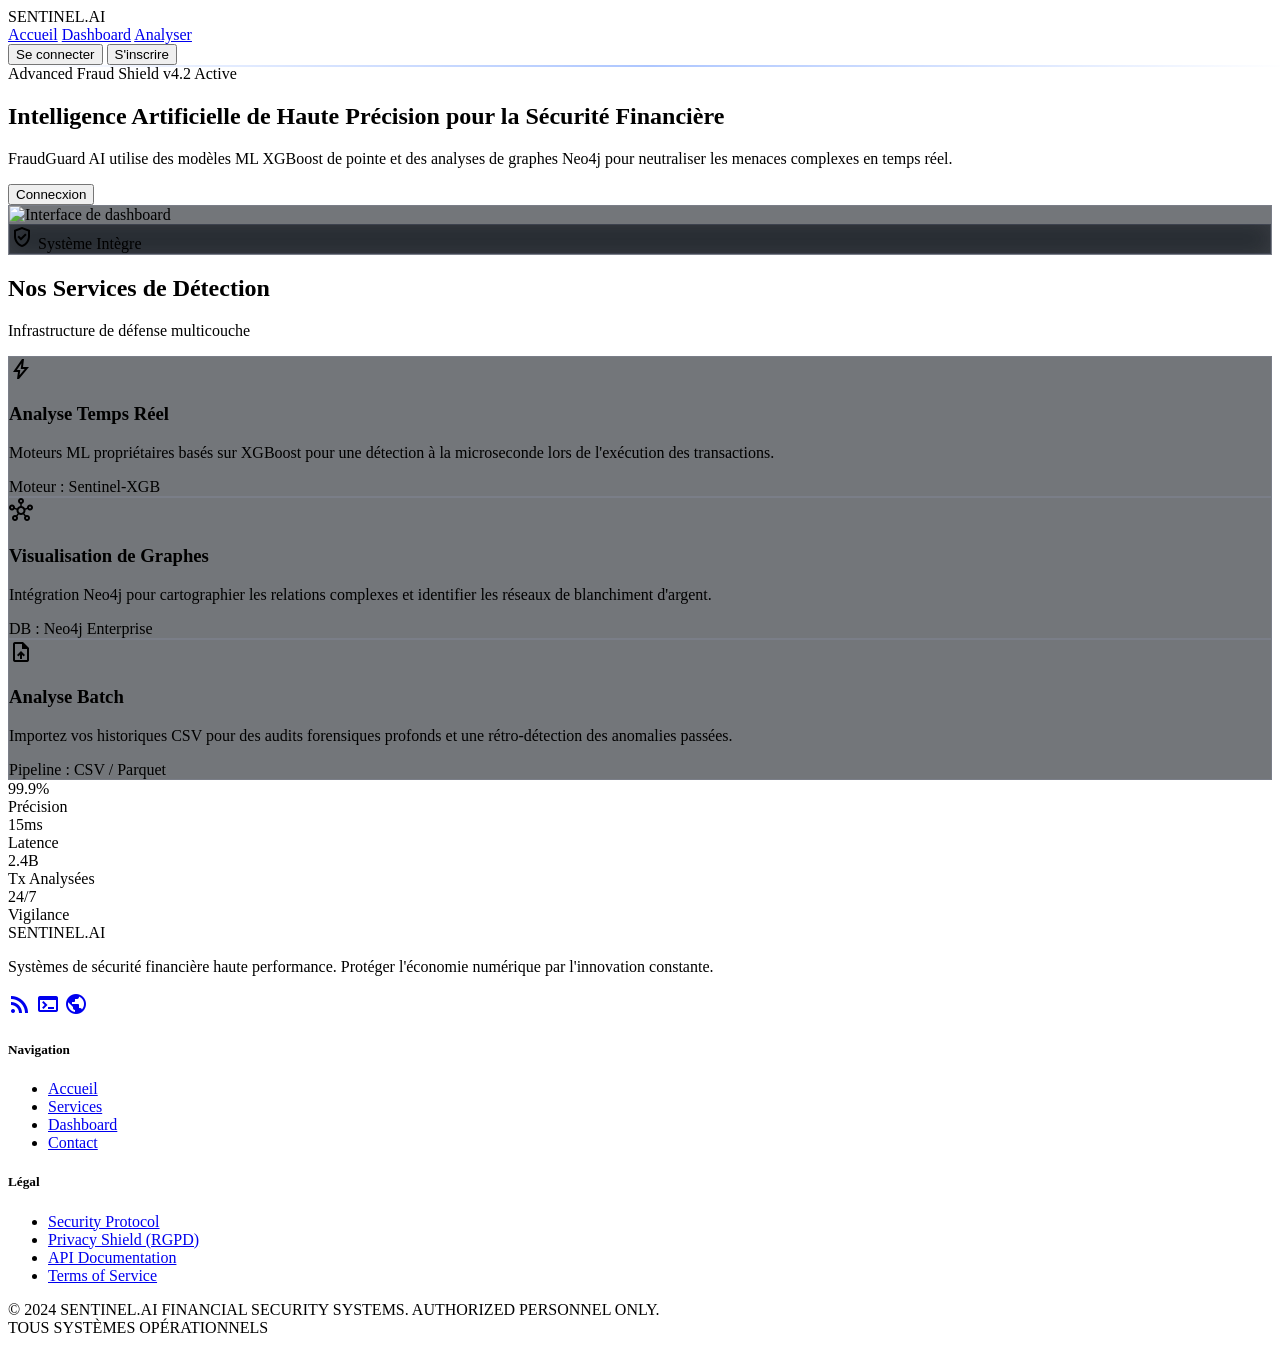
==== frontend/index.html @ 2e3cfb37 "Initial commit" ====
<!DOCTYPE html><html class="dark" lang="fr" style=""><head>
<meta charset="utf-8">
<meta content="width=device-width, initial-scale=1.0" name="viewport">
<script src="https://cdn.tailwindcss.com?plugins=forms,container-queries"></script>
<link href="https://fonts.googleapis.com/css2?family=Hanken+Grotesk:wght@400;500;600;700;800&amp;family=JetBrains+Mono:wght@400;500;700&amp;family=Inter:wght@400;500;600&amp;display=swap" rel="stylesheet">
<link href="https://fonts.googleapis.com/css2?family=Material+Symbols+Outlined:wght,FILL@100..700,0..1&amp;display=swap" rel="stylesheet">
<link href="https://fonts.googleapis.com/css2?family=Material+Symbols+Outlined:wght,FILL@100..700,0..1&amp;display=swap" rel="stylesheet">
<script id="tailwind-config">
      tailwind.config = {
        darkMode: "class",
        theme: {
          extend: {
            "colors": {
                    "primary": "#adc6ff",
                    "on-tertiary-container": "#5b0017",
                    "surface-tint": "#adc6ff",
                    "surface-container-highest": "#273647",
                    "on-secondary-container": "#00311f",
                    "background": "#051424",
                    "on-error-container": "#ffdad6",
                    "tertiary-fixed": "#ffdadb",
                    "tertiary-container": "#ff516a",
                    "surface-container-lowest": "#010f1f",
                    "on-primary-fixed-variant": "#004395",
                    "surface-container-low": "#0d1c2d",
                    "surface-container-high": "#1c2b3c",
                    "on-secondary": "#003824",
                    "outline-variant": "#424754",
                    "secondary-container": "#00a572",
                    "primary-container": "#4d8eff",
                    "error": "#ffb4ab",
                    "on-secondary-fixed": "#002113",
                    "on-surface": "#d4e4fa",
                    "on-primary-container": "#00285d",
                    "tertiary-fixed-dim": "#ffb2b7",
                    "on-surface-variant": "#c2c6d6",
                    "surface": "#051424",
                    "primary-fixed-dim": "#adc6ff",
                    "on-primary-fixed": "#001a42",
                    "error-container": "#93000a",
                    "on-tertiary-fixed-variant": "#92002a",
                    "on-error": "#690005",
                    "secondary": "#4edea3",
                    "on-secondary-fixed-variant": "#005236",
                    "outline": "#8c909f",
                    "inverse-primary": "#005ac2",
                    "surface-variant": "#273647",
                    "surface-dim": "#051424",
                    "inverse-on-surface": "#233143",
                    "secondary-fixed": "#6ffbbe",
                    "on-tertiary-fixed": "#40000d",
                    "tertiary": "#ffb2b7",
                    "surface-bright": "#2c3a4c",
                    "on-background": "#d4e4fa",
                    "surface-container": "#122131",
                    "inverse-surface": "#d4e4fa",
                    "on-primary": "#002e6a",
                    "primary-fixed": "#d8e2ff",
                    "secondary-fixed-dim": "#4edea3",
                    "on-tertiary": "#67001b"
            },
            "borderRadius": {
                    "DEFAULT": "0.125rem",
                    "lg": "0.25rem",
                    "xl": "0.5rem",
                    "full": "0.75rem"
            },
            "spacing": {
                    "base": "4px",
                    "xs": "4px",
                    "margin-mobile": "16px",
                    "gutter": "20px",
                    "sm": "8px",
                    "lg": "24px",
                    "margin-desktop": "32px",
                    "md": "16px",
                    "xl": "40px"
            },
            "fontFamily": {
                    "headline-md": ["Hanken Grotesk"],
                    "label-md": ["JetBrains Mono"],
                    "body-lg": ["Inter"],
                    "body-md": ["Inter"],
                    "headline-sm": ["Hanken Grotesk"],
                    "headline-lg": ["Hanken Grotesk"],
                    "label-sm": ["JetBrains Mono"]
            },
            "fontSize": {
                    "headline-md": ["24px", {"lineHeight": "32px", "fontWeight": "600"}],
                    "label-md": ["12px", {"lineHeight": "16px", "letterSpacing": "0.05em", "fontWeight": "500"}],
                    "body-lg": ["16px", {"lineHeight": "24px", "fontWeight": "400"}],
                    "body-md": ["14px", {"lineHeight": "20px", "fontWeight": "400"}],
                    "headline-sm": ["18px", {"lineHeight": "24px", "fontWeight": "600"}],
                    "headline-lg": ["32px", {"lineHeight": "40px", "letterSpacing": "-0.02em", "fontWeight": "700"}],
                    "label-sm": ["10px", {"lineHeight": "12px", "fontWeight": "700"}]
            }
          },
        },
      }
    </script>
<style>
        .glass {
            background: rgba(22, 27, 34, 0.6);
            backdrop-filter: blur(12px);
            border: 1px solid rgba(173, 198, 255, 0.1);
        }
        .hero-glow {
            background: radial-gradient(circle at center, rgba(173, 198, 255, 0.15) 0%, transparent 70%);
        }
        .scanline {
            width: 100%;
            height: 2px;
            background: linear-gradient(to right, transparent, #adc6ff, transparent);
            position: absolute;
            animation: scan 4s linear infinite;
        }
        @keyframes scan {
            0% { top: 0; }
            100% { top: 100%; }
        }
    </style>
</head>
<body class="bg-background text-on-background font-body-md selection:bg-primary/30">
<!-- TopNavBar -->
<header class="bg-background/80 backdrop-blur-md sticky top-0 z-50 border-b border-white/5">
<nav class="flex justify-between items-center w-full px-margin-desktop py-4 max-w-7xl mx-auto">
<div class="text-headline-md font-headline-md font-bold tracking-tighter text-primary">SENTINEL.AI</div>
<div class="hidden md:flex gap-lg items-center">
<a class="text-primary border-b-2 border-primary pb-1 font-bold text-label-md font-label-md" href="#">Accueil</a>
<a class="text-on-surface-variant hover:text-primary transition-colors duration-200 text-label-md font-label-md" href="#">Dashboard</a>
<a class="text-on-surface-variant hover:text-primary transition-colors duration-200 text-label-md font-label-md" href="#">Analyser</a>

</div>
<div class="flex items-center gap-md">
<button class="hidden sm:block text-on-surface hover:text-primary transition-colors duration-200 font-label-md text-label-md">Se connecter</button>
<button class="bg-primary-container text-on-primary-container px-lg py-sm rounded hover:scale-95 transition-transform duration-150 font-label-md text-label-md font-bold">S'inscrire</button>
</div>
</nav>
</header>
<main>
<!-- Hero Section -->
<section class="relative min-h-[819px] flex items-center justify-center overflow-hidden pt-xl">
<div class="absolute inset-0 hero-glow" style="transform: translate(2.40625px, 1.01777px);"></div>
<div class="absolute top-0 left-0 w-full h-full pointer-events-none opacity-20">
<div class="scanline"></div>
</div>
<div class="container mx-auto px-margin-desktop relative z-10 text-center">
<div class="inline-flex items-center gap-sm bg-surface-container-low border border-primary/20 px-md py-xs rounded-full mb-lg">
<span class="w-2 h-2 rounded-full bg-secondary animate-pulse"></span>
<span class="text-label-sm font-label-sm text-primary uppercase tracking-widest">Advanced Fraud Shield v4.2 Active</span>
</div>
<h1 class="text-headline-lg font-headline-lg text-white mb-md max-w-4xl mx-auto leading-tight">
                    Intelligence Artificielle de Haute Précision pour la <span class="text-primary">Sécurité Financière</span>
</h1>
<p class="text-body-lg font-body-lg text-on-surface-variant max-w-2xl mx-auto mb-xl">
                    FraudGuard AI utilise des modèles ML XGBoost de pointe et des analyses de graphes Neo4j pour neutraliser les menaces complexes en temps réel.
                </p>
<div class="flex flex-col sm:flex-row gap-md justify-center">
<button class="px-xl py-md bg-primary text-on-primary font-bold rounded-lg shadow-[0_0_15px_rgba(173,198,255,0.4)] hover:shadow-[0_0_25px_rgba(173,198,255,0.6)] transition-all">Connecxion</button>

</div>
<!-- Dashboard Preview -->
<div class="mt-xl mx-auto max-w-5xl glass rounded-xl p-base border border-white/10 shadow-2xl relative transition-all duration-700 opacity-100 translate-y-0">
<img alt="Interface de dashboard" class="w-full rounded-lg" data-alt="A sophisticated digital dashboard showing complex financial network graphs and real-time data visualizations in a deep midnight blue environment. The UI features glowing nodes, cyan and electric blue lines, and detailed statistical widgets with high-contrast text. The lighting is low-key with a cinematic tech-noir atmosphere, emphasizing data density and technical authority." src="https://lh3.googleusercontent.com/aida-public/[base64]">
<div class="absolute -bottom-6 -right-6 hidden md:block glass p-lg rounded-xl border border-secondary/30 transition-all duration-700 opacity-100 translate-y-0">
<div class="flex items-center gap-sm text-secondary">
<span class="material-symbols-outlined" data-icon="verified_user">verified_user</span>
<span class="font-label-md text-label-md">Système Intègre</span>
</div>
</div>
</div>
</div>
</section>
<!-- Services Section: Bento Grid -->
<section class="py-xl bg-surface-container-lowest">
<div class="container mx-auto px-margin-desktop">
<div class="mb-xl">
<h2 class="text-headline-md font-headline-md text-white">Nos Services de Détection</h2>
<p class="text-on-surface-variant text-body-md font-body-md">Infrastructure de défense multicouche</p>
</div>
<div class="grid grid-cols-1 md:grid-cols-3 gap-lg">
<!-- Real-time Analysis -->
<div class="glass p-lg rounded-xl border-l-4 border-l-primary hover:translate-y-[-4px] transition-transform duration-300 transition-all duration-700 opacity-100 translate-y-0">
<div class="w-12 h-12 rounded bg-primary/10 flex items-center justify-center text-primary mb-md">
<span class="material-symbols-outlined" data-icon="bolt">bolt</span>
</div>
<h3 class="text-headline-sm font-headline-sm text-white mb-sm">Analyse Temps Réel</h3>
<p class="text-on-surface-variant text-body-md font-body-md mb-md">
                            Moteurs ML propriétaires basés sur XGBoost pour une détection à la microseconde lors de l'exécution des transactions.
                        </p>
<div class="text-label-sm font-label-sm text-primary uppercase">Moteur : Sentinel-XGB</div>
</div>
<!-- Graph Visualization -->
<div class="glass p-lg rounded-xl border-l-4 border-l-secondary hover:translate-y-[-4px] transition-transform duration-300 transition-all duration-700 opacity-100 translate-y-0">
<div class="w-12 h-12 rounded bg-secondary/10 flex items-center justify-center text-secondary mb-md">
<span class="material-symbols-outlined" data-icon="hub">hub</span>
</div>
<h3 class="text-headline-sm font-headline-sm text-white mb-sm">Visualisation de Graphes</h3>
<p class="text-on-surface-variant text-body-md font-body-md mb-md">
                            Intégration Neo4j pour cartographier les relations complexes et identifier les réseaux de blanchiment d'argent.
                        </p>
<div class="text-label-sm font-label-sm text-secondary uppercase">DB : Neo4j Enterprise</div>
</div>
<!-- Batch Analysis -->
<div class="glass p-lg rounded-xl border-l-4 border-l-tertiary-container hover:translate-y-[-4px] transition-transform duration-300 transition-all duration-700 opacity-100 translate-y-0">
<div class="w-12 h-12 rounded bg-tertiary-container/10 flex items-center justify-center text-tertiary-container mb-md">
<span class="material-symbols-outlined" data-icon="upload_file">upload_file</span>
</div>
<h3 class="text-headline-sm font-headline-sm text-white mb-sm">Analyse Batch</h3>
<p class="text-on-surface-variant text-body-md font-body-md mb-md">
                            Importez vos historiques CSV pour des audits forensiques profonds et une rétro-détection des anomalies passées.
                        </p>
<div class="text-label-sm font-label-sm text-tertiary-container uppercase">Pipeline : CSV / Parquet</div>
</div>
</div>
</div>
</section>
<!-- Why Choose Us -->
<section class="py-xl">
<div class="container mx-auto px-margin-desktop">

</div>
</section>
<!-- Stats Counter -->
<section class="py-xl border-y border-white/5">
<div class="container mx-auto px-margin-desktop">
<div class="grid grid-cols-2 md:grid-cols-4 gap-lg text-center">
<div>
<div class="text-headline-lg font-headline-lg text-primary">99.9%</div>
<div class="text-label-md font-label-md text-on-surface-variant uppercase">Précision</div>
</div>
<div>
<div class="text-headline-lg font-headline-lg text-primary">15ms</div>
<div class="text-label-md font-label-md text-on-surface-variant uppercase">Latence</div>
</div>
<div>
<div class="text-headline-lg font-headline-lg text-primary">2.4B</div>
<div class="text-label-md font-label-md text-on-surface-variant uppercase">Tx Analysées</div>
</div>
<div>
<div class="text-headline-lg font-headline-lg text-primary">24/7</div>
<div class="text-label-md font-label-md text-on-surface-variant uppercase">Vigilance</div>
</div>
</div>
</div>
</section>
</main>
<!-- Footer -->
<footer class="bg-surface-container-lowest border-t border-white/5 mt-xl">
<div class="flex flex-col md:flex-row justify-between items-start w-full px-margin-desktop py-xl gap-lg max-w-7xl mx-auto">
<div class="max-w-xs">
<div class="text-headline-sm font-headline-sm font-bold text-primary mb-md">SENTINEL.AI</div>
<p class="text-body-md font-body-md text-on-surface-variant mb-md">
                    Systèmes de sécurité financière haute performance. Protéger l'économie numérique par l'innovation constante.
                </p>
<div class="flex gap-md">
<a class="text-on-surface-variant hover:text-secondary transition-colors" href="#"><span class="material-symbols-outlined" data-icon="rss_feed">rss_feed</span></a>
<a class="text-on-surface-variant hover:text-secondary transition-colors" href="#"><span class="material-symbols-outlined" data-icon="terminal">terminal</span></a>
<a class="text-on-surface-variant hover:text-secondary transition-colors" href="#"><span class="material-symbols-outlined" data-icon="public">public</span></a>
</div>
</div>
<div class="grid grid-cols-2 gap-xl">
<div>
<h5 class="text-label-sm font-label-sm text-white uppercase mb-md">Navigation</h5>
<ul class="space-y-sm">
<li class=""><a class="text-on-surface-variant hover:text-secondary text-body-md font-body-md" href="#">Accueil</a></li>
<li class=""><a class="text-on-surface-variant hover:text-secondary text-body-md font-body-md" href="#">Services</a></li>
<li class=""><a class="text-on-surface-variant hover:text-secondary text-body-md font-body-md" href="#">Dashboard</a></li>
<li class=""><a class="text-on-surface-variant hover:text-secondary text-body-md font-body-md" href="#">Contact</a></li>
</ul>
</div>
<div>
<h5 class="text-label-sm font-label-sm text-white uppercase mb-md">Légal</h5>
<ul class="space-y-sm">
<li class=""><a class="text-on-surface-variant hover:text-secondary text-body-md font-body-md" href="#">Security Protocol</a></li>
<li class=""><a class="text-on-surface-variant hover:text-secondary text-body-md font-body-md" href="#">Privacy Shield (RGPD)</a></li>
<li class=""><a class="text-on-surface-variant hover:text-secondary text-body-md font-body-md" href="#">API Documentation</a></li>
<li class=""><a class="text-on-surface-variant hover:text-secondary text-body-md font-body-md" href="#">Terms of Service</a></li>
</ul>
</div>
</div>
</div>
<div class="max-w-7xl mx-auto px-margin-desktop py-md border-t border-white/5 flex flex-col md:flex-row justify-between items-center gap-md">
<span class="text-label-sm font-label-sm text-on-surface-variant uppercase tracking-widest">© 2024 SENTINEL.AI FINANCIAL SECURITY SYSTEMS. AUTHORIZED PERSONNEL ONLY.</span>
<div class="flex items-center gap-sm">
<span class="w-1.5 h-1.5 rounded-full bg-secondary"></span>
<span class="text-label-sm font-label-sm text-secondary">TOUS SYSTÈMES OPÉRATIONNELS</span>
</div>
</div>
</footer>
<script>
        // Micro-interactions and subtle parallax
        document.addEventListener('mousemove', (e) => {
            const amount = 5;
            const x = (e.clientX / window.innerWidth - 0.5) * amount;
            const y = (e.clientY / window.innerHeight - 0.5) * amount;
            
            const dashboardPreview = document.querySelector('.hero-glow');
            if(dashboardPreview) {
                dashboardPreview.style.transform = `translate(${x}px, ${y}px)`;
            }
        });

        // Simple revealing animation for glass cards
        const observer = new IntersectionObserver((entries) => {
            entries.forEach(entry => {
                if (entry.isIntersecting) {
                    entry.target.classList.add('opacity-100', 'translate-y-0');
                    entry.target.classList.remove('opacity-0', 'translate-y-8');
                }
            });
        }, { threshold: 0.1 });

        document.querySelectorAll('.glass').forEach(el => {
            el.classList.add('transition-all', 'duration-700', 'opacity-0', 'translate-y-8');
            observer.observe(el);
        });

        // Dynamic routing logic based on JWT auth
        function goDashboard() {
            const token = localStorage.getItem('jwtToken');
            const role = localStorage.getItem('role');
            if (!token) {
                window.location.href = '/login.html';
            } else if (role === 'ADMIN') {
                window.location.href = '/admin_dashboard.html';
            } else {
                window.location.href = '/user_dashboard.html';
            }
        }

        function goAnalyser() {
            const token = localStorage.getItem('jwtToken');
            if (!token) {
                window.location.href = '/login.html';
            } else {
                window.location.href = '/simulation.html';
            }
        }

        // Bind header navigation and hero buttons
        document.querySelectorAll('nav a, footer a').forEach(a => {
            if (a.innerText === 'Dashboard') {
                a.href = '#';
                a.addEventListener('click', (e) => { e.preventDefault(); goDashboard(); });
            } else if (a.innerText === 'Analyser') {
                a.href = '#';
                a.addEventListener('click', (e) => { e.preventDefault(); goAnalyser(); });
            } else if (a.innerText === 'Accueil') {
                a.href = '/index.html';
            }
        });

        // Auth Buttons
        document.querySelectorAll('header button, header a, section button').forEach(btn => {
            if (btn.innerText.includes("connecter") || btn.innerText.includes("S'inscrire") || btn.innerText.includes("Connecxion")) {
                btn.addEventListener('click', () => {
                    const token = localStorage.getItem('jwtToken');
                    if (token) {
                        goDashboard();
                    } else {
                        window.location.href = '/login.html';
                    }
                });
            }
        });
    </script>


</body></html>
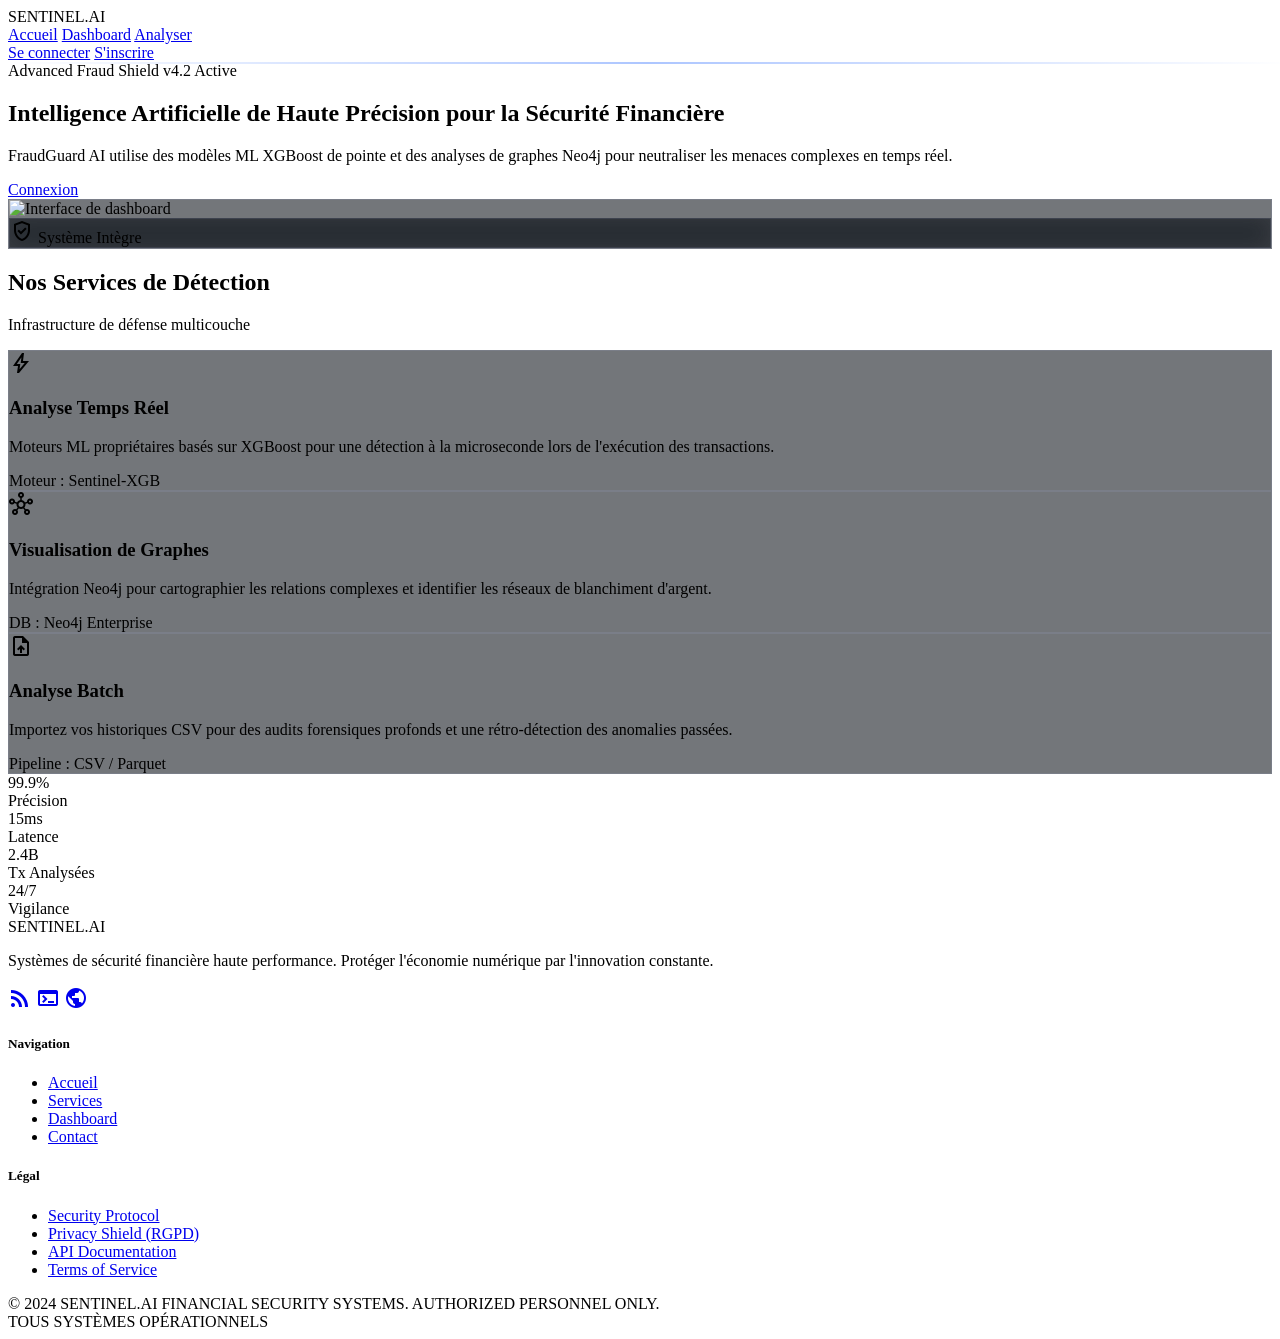
==== commit 0042eeaf: "Login & inscription" ====
--- a/frontend/index.html
+++ b/frontend/index.html
@@ -132,8 +132,8 @@
 
 </div>
 <div class="flex items-center gap-md">
-<button class="hidden sm:block text-on-surface hover:text-primary transition-colors duration-200 font-label-md text-label-md">Se connecter</button>
-<button class="bg-primary-container text-on-primary-container px-lg py-sm rounded hover:scale-95 transition-transform duration-150 font-label-md text-label-md font-bold">S'inscrire</button>
+<a id="btn-login" class="hidden sm:block text-on-surface hover:text-primary transition-colors duration-200 font-label-md text-label-md cursor-pointer" href="/login.html#login">Se connecter</a>
+<a id="btn-register" class="bg-primary-container text-on-primary-container px-lg py-sm rounded hover:scale-95 transition-transform duration-150 font-label-md text-label-md font-bold flex items-center justify-center cursor-pointer" href="/login.html#register">S'inscrire</a>
 </div>
 </nav>
 </header>
@@ -156,8 +156,7 @@
                     FraudGuard AI utilise des modèles ML XGBoost de pointe et des analyses de graphes Neo4j pour neutraliser les menaces complexes en temps réel.
                 </p>
 <div class="flex flex-col sm:flex-row gap-md justify-center">
-<button class="px-xl py-md bg-primary text-on-primary font-bold rounded-lg shadow-[0_0_15px_rgba(173,198,255,0.4)] hover:shadow-[0_0_25px_rgba(173,198,255,0.6)] transition-all">Connecxion</button>
-
+<a id="btn-hero-login" class="px-xl py-md bg-primary text-on-primary font-bold rounded-lg shadow-[0_0_15px_rgba(173,198,255,0.4)] hover:shadow-[0_0_25px_rgba(173,198,255,0.6)] transition-all flex items-center justify-center cursor-pointer" href="/login.html#login">Connexion</a>
 </div>
 <!-- Dashboard Preview -->
 <div class="mt-xl mx-auto max-w-5xl glass rounded-xl p-base border border-white/10 shadow-2xl relative transition-all duration-700 opacity-100 translate-y-0">
@@ -352,17 +351,10 @@
         });
 
         // Auth Buttons
-        document.querySelectorAll('header button, header a, section button').forEach(btn => {
-            if (btn.innerText.includes("connecter") || btn.innerText.includes("S'inscrire") || btn.innerText.includes("Connecxion")) {
-                btn.addEventListener('click', () => {
-                    const token = localStorage.getItem('jwtToken');
-                    if (token) {
-                        goDashboard();
-                    } else {
-                        window.location.href = '/login.html';
-                    }
-                });
-            }
+        document.querySelectorAll('#btn-login, #btn-register, #btn-hero-login').forEach(btn => {
+            btn.addEventListener('click', (e) => {
+                // Let native href navigation handle it
+            });
         });
     </script>
 
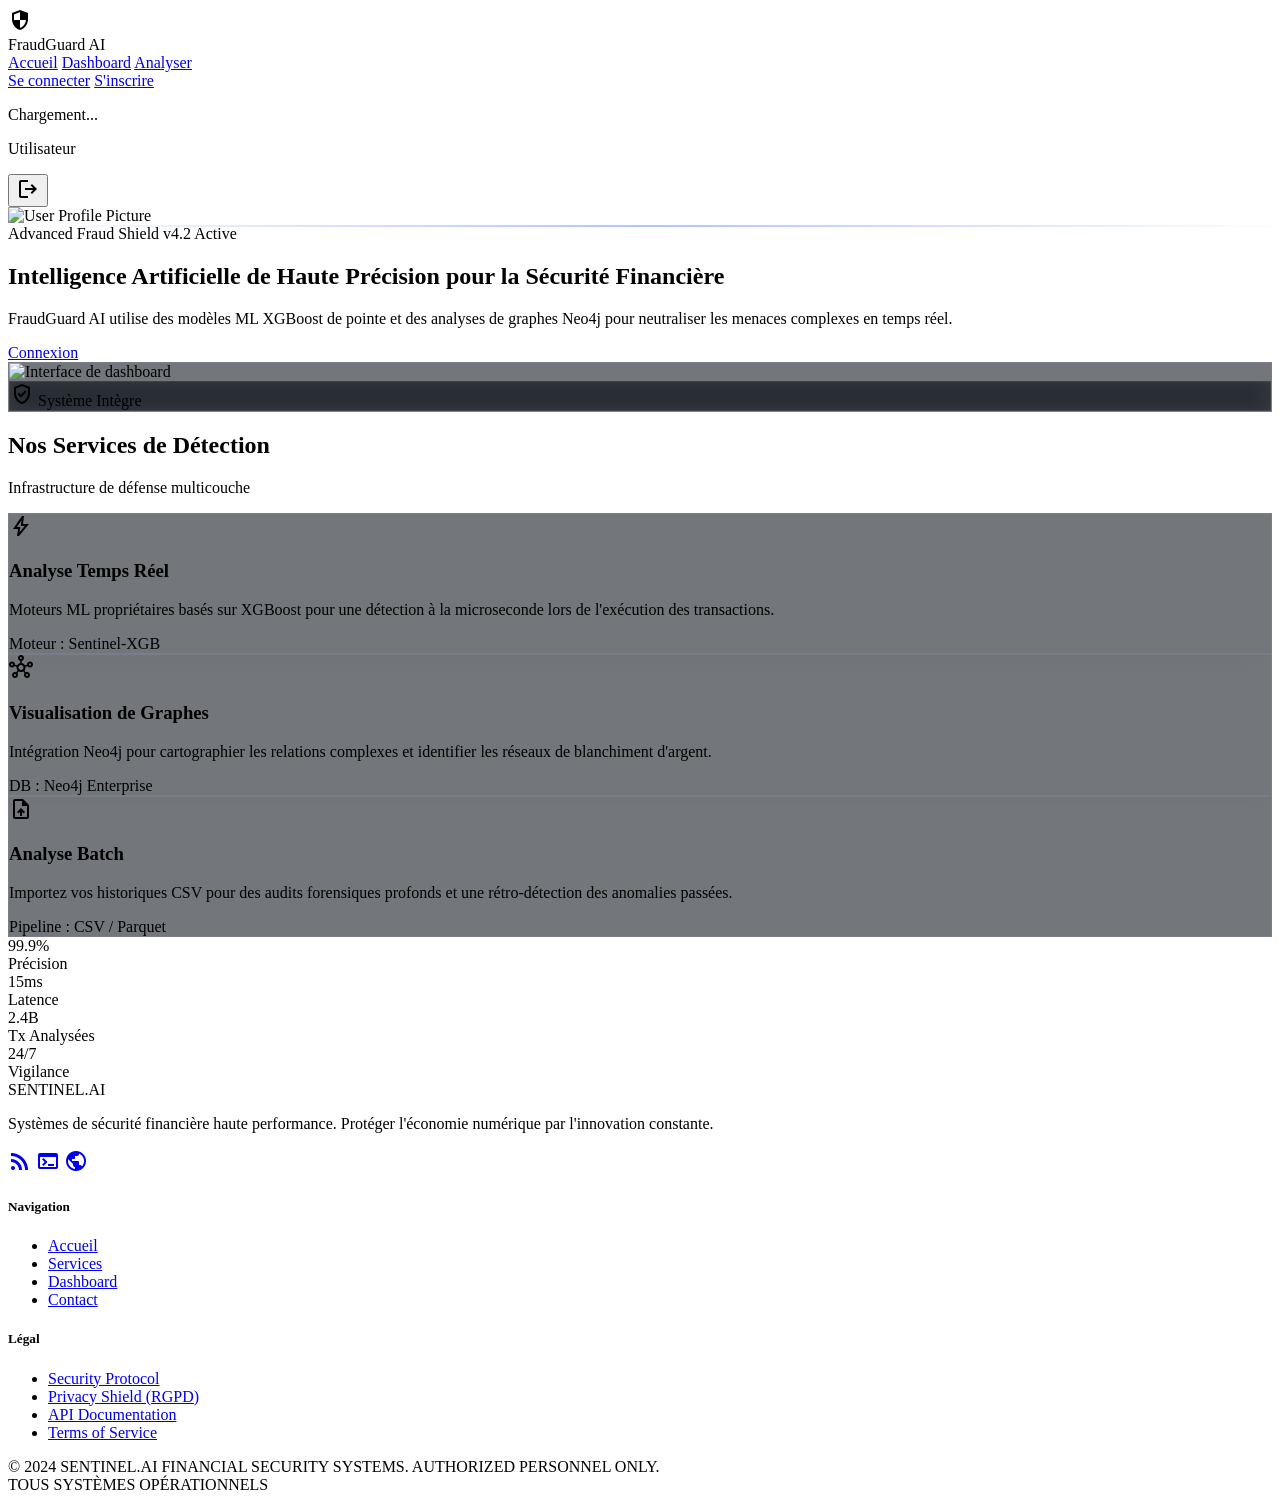
==== commit 92dcff34: "modif_ilham" ====
--- a/frontend/index.html
+++ b/frontend/index.html
@@ -124,17 +124,42 @@
 <!-- TopNavBar -->
 <header class="bg-background/80 backdrop-blur-md sticky top-0 z-50 border-b border-white/5">
 <nav class="flex justify-between items-center w-full px-margin-desktop py-4 max-w-7xl mx-auto">
-<div class="text-headline-md font-headline-md font-bold tracking-tighter text-primary">SENTINEL.AI</div>
+<div class="flex items-center gap-3">
+    <div
+        class="w-10 h-10 bg-secondary flex items-center justify-center rounded-lg shadow-lg shadow-secondary/10">
+        <span class="material-symbols-outlined text-surface-container-lowest text-2xl"
+            style="font-variation-settings: 'FILL' 1;">security</span>
+    </div>
+    <div>
+        <span class="font-headline-md text-headline-md font-bold tracking-tight text-primary">FraudGuard
+            AI</span>
+    </div>
+</div>
 <div class="hidden md:flex gap-lg items-center">
 <a class="text-primary border-b-2 border-primary pb-1 font-bold text-label-md font-label-md" href="#">Accueil</a>
 <a class="text-on-surface-variant hover:text-primary transition-colors duration-200 text-label-md font-label-md" href="#">Dashboard</a>
 <a class="text-on-surface-variant hover:text-primary transition-colors duration-200 text-label-md font-label-md" href="#">Analyser</a>
 
 </div>
-<div class="flex items-center gap-md">
+<div class="flex items-center gap-md" id="auth-buttons-container">
 <a id="btn-login" class="hidden sm:block text-on-surface hover:text-primary transition-colors duration-200 font-label-md text-label-md cursor-pointer" href="/login.html#login">Se connecter</a>
 <a id="btn-register" class="bg-primary-container text-on-primary-container px-lg py-sm rounded hover:scale-95 transition-transform duration-150 font-label-md text-label-md font-bold flex items-center justify-center cursor-pointer" href="/login.html#register">S'inscrire</a>
 </div>
+
+<!-- Authenticated User Profile (Hidden by default) -->
+<div class="hidden items-center gap-md" id="auth-profile-container">
+    <div class="text-right hidden lg:block mr-2">
+        <p id="user-display-name" class="font-label-md text-label-md font-bold text-on-surface">Chargement...</p>
+        <p id="user-display-role" class="font-label-sm text-[10px] text-outline">Utilisateur</p>
+    </div>
+    <button id="logout-btn" class="p-2 hover:bg-white/5 transition-colors duration-200 rounded-full" title="Déconnexion">
+        <span class="material-symbols-outlined text-primary">logout</span>
+    </button>
+    <div class="w-10 h-10 rounded-full overflow-hidden border border-outline-variant/30 ml-2">
+        <img alt="User Profile Picture" src="https://lh3.googleusercontent.com/aida-public/[base64]">
+    </div>
+</div>
+
 </nav>
 </header>
 <main>
@@ -315,25 +340,70 @@
             observer.observe(el);
         });
 
+        // Auth state logic
+        const token = localStorage.getItem('jwtToken');
+        const role = localStorage.getItem('role');
+        const username = localStorage.getItem('username');
+
+        if (token) {
+            // Hide login/register buttons
+            const authButtons = document.getElementById('auth-buttons-container');
+            const heroLoginBtn = document.getElementById('btn-hero-login');
+            if (authButtons) authButtons.classList.add('hidden');
+            if (authButtons) authButtons.classList.remove('flex');
+            if (heroLoginBtn) heroLoginBtn.classList.add('hidden');
+
+            // Show profile container
+            const profileContainer = document.getElementById('auth-profile-container');
+            if (profileContainer) {
+                profileContainer.classList.remove('hidden');
+                profileContainer.classList.add('flex');
+                
+                // Fetch profile data
+                fetch('/api/auth/me', {
+                    headers: { 'Authorization': `Bearer ${token}` }
+                })
+                .then(res => {
+                    if(res.ok) return res.json();
+                    throw new Error("Not authorized");
+                })
+                .then(profile => {
+                    document.getElementById('user-display-name').innerText = profile.fullName || (username ? username.split('@')[0] : 'Utilisateur');
+                    document.getElementById('user-display-role').innerText = role === 'ADMIN' ? 'Admin / Analyste' : 'Utilisateur';
+                })
+                .catch(() => {
+                    // If token invalid, clear and reset
+                    localStorage.clear();
+                    window.location.reload();
+                });
+            }
+
+            // Setup logout
+            const logoutBtn = document.getElementById('logout-btn');
+            if (logoutBtn) {
+                logoutBtn.addEventListener('click', () => {
+                    localStorage.clear();
+                    window.location.reload();
+                });
+            }
+        }
+
         // Dynamic routing logic based on JWT auth
         function goDashboard() {
-            const token = localStorage.getItem('jwtToken');
-            const role = localStorage.getItem('role');
             if (!token) {
                 window.location.href = '/login.html';
             } else if (role === 'ADMIN') {
-                window.location.href = '/admin_dashboard.html';
+                window.location.href = '/admin/admin_dashboard.html';
             } else {
-                window.location.href = '/user_dashboard.html';
+                window.location.href = '/user/user_dashboard.html';
             }
         }
 
         function goAnalyser() {
-            const token = localStorage.getItem('jwtToken');
             if (!token) {
                 window.location.href = '/login.html';
             } else {
-                window.location.href = '/simulation.html';
+                window.location.href = '/user/simulation.html';
             }
         }
 
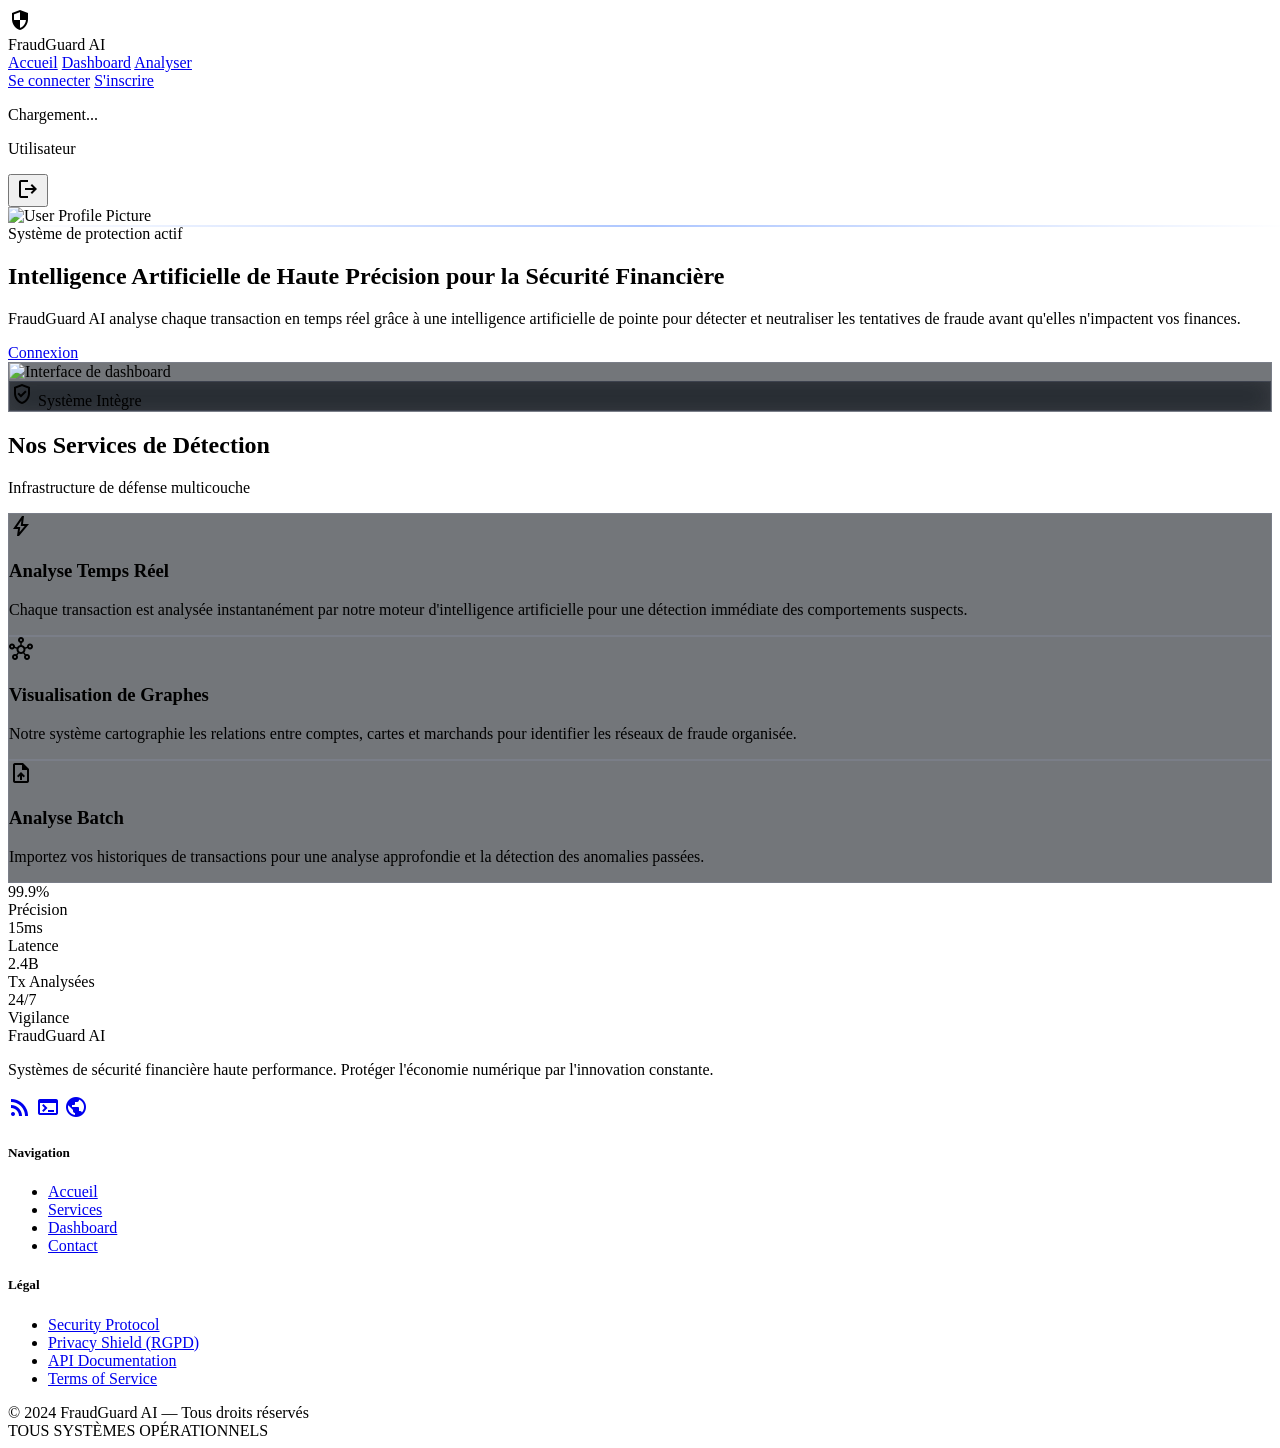
==== commit cac8d18d: "avant modifs text" ====
--- a/frontend/index.html
+++ b/frontend/index.html
@@ -1,112 +1,123 @@
-<!DOCTYPE html><html class="dark" lang="fr" style=""><head>
-<meta charset="utf-8">
-<meta content="width=device-width, initial-scale=1.0" name="viewport">
-<script src="https://cdn.tailwindcss.com?plugins=forms,container-queries"></script>
-<link href="https://fonts.googleapis.com/css2?family=Hanken+Grotesk:wght@400;500;600;700;800&amp;family=JetBrains+Mono:wght@400;500;700&amp;family=Inter:wght@400;500;600&amp;display=swap" rel="stylesheet">
-<link href="https://fonts.googleapis.com/css2?family=Material+Symbols+Outlined:wght,FILL@100..700,0..1&amp;display=swap" rel="stylesheet">
-<link href="https://fonts.googleapis.com/css2?family=Material+Symbols+Outlined:wght,FILL@100..700,0..1&amp;display=swap" rel="stylesheet">
-<script id="tailwind-config">
-      tailwind.config = {
-        darkMode: "class",
-        theme: {
-          extend: {
-            "colors": {
-                    "primary": "#adc6ff",
-                    "on-tertiary-container": "#5b0017",
-                    "surface-tint": "#adc6ff",
-                    "surface-container-highest": "#273647",
-                    "on-secondary-container": "#00311f",
-                    "background": "#051424",
-                    "on-error-container": "#ffdad6",
-                    "tertiary-fixed": "#ffdadb",
-                    "tertiary-container": "#ff516a",
-                    "surface-container-lowest": "#010f1f",
-                    "on-primary-fixed-variant": "#004395",
-                    "surface-container-low": "#0d1c2d",
-                    "surface-container-high": "#1c2b3c",
-                    "on-secondary": "#003824",
-                    "outline-variant": "#424754",
-                    "secondary-container": "#00a572",
-                    "primary-container": "#4d8eff",
-                    "error": "#ffb4ab",
-                    "on-secondary-fixed": "#002113",
-                    "on-surface": "#d4e4fa",
-                    "on-primary-container": "#00285d",
-                    "tertiary-fixed-dim": "#ffb2b7",
-                    "on-surface-variant": "#c2c6d6",
-                    "surface": "#051424",
-                    "primary-fixed-dim": "#adc6ff",
-                    "on-primary-fixed": "#001a42",
-                    "error-container": "#93000a",
-                    "on-tertiary-fixed-variant": "#92002a",
-                    "on-error": "#690005",
-                    "secondary": "#4edea3",
-                    "on-secondary-fixed-variant": "#005236",
-                    "outline": "#8c909f",
-                    "inverse-primary": "#005ac2",
-                    "surface-variant": "#273647",
-                    "surface-dim": "#051424",
-                    "inverse-on-surface": "#233143",
-                    "secondary-fixed": "#6ffbbe",
-                    "on-tertiary-fixed": "#40000d",
-                    "tertiary": "#ffb2b7",
-                    "surface-bright": "#2c3a4c",
-                    "on-background": "#d4e4fa",
-                    "surface-container": "#122131",
-                    "inverse-surface": "#d4e4fa",
-                    "on-primary": "#002e6a",
-                    "primary-fixed": "#d8e2ff",
-                    "secondary-fixed-dim": "#4edea3",
-                    "on-tertiary": "#67001b"
+<!DOCTYPE html>
+<html class="dark" lang="fr" style="">
+
+<head>
+    <meta charset="utf-8">
+    <meta content="width=device-width, initial-scale=1.0" name="viewport">
+    <script src="https://cdn.tailwindcss.com?plugins=forms,container-queries"></script>
+    <link
+        href="https://fonts.googleapis.com/css2?family=Hanken+Grotesk:wght@400;500;600;700;800&amp;family=JetBrains+Mono:wght@400;500;700&amp;family=Inter:wght@400;500;600&amp;display=swap"
+        rel="stylesheet">
+    <link
+        href="https://fonts.googleapis.com/css2?family=Material+Symbols+Outlined:wght,FILL@100..700,0..1&amp;display=swap"
+        rel="stylesheet">
+    <link
+        href="https://fonts.googleapis.com/css2?family=Material+Symbols+Outlined:wght,FILL@100..700,0..1&amp;display=swap"
+        rel="stylesheet">
+    <script id="tailwind-config">
+        tailwind.config = {
+            darkMode: "class",
+            theme: {
+                extend: {
+                    "colors": {
+                        "primary": "#adc6ff",
+                        "on-tertiary-container": "#5b0017",
+                        "surface-tint": "#adc6ff",
+                        "surface-container-highest": "#273647",
+                        "on-secondary-container": "#00311f",
+                        "background": "#051424",
+                        "on-error-container": "#ffdad6",
+                        "tertiary-fixed": "#ffdadb",
+                        "tertiary-container": "#ff516a",
+                        "surface-container-lowest": "#010f1f",
+                        "on-primary-fixed-variant": "#004395",
+                        "surface-container-low": "#0d1c2d",
+                        "surface-container-high": "#1c2b3c",
+                        "on-secondary": "#003824",
+                        "outline-variant": "#424754",
+                        "secondary-container": "#00a572",
+                        "primary-container": "#4d8eff",
+                        "error": "#ffb4ab",
+                        "on-secondary-fixed": "#002113",
+                        "on-surface": "#d4e4fa",
+                        "on-primary-container": "#00285d",
+                        "tertiary-fixed-dim": "#ffb2b7",
+                        "on-surface-variant": "#c2c6d6",
+                        "surface": "#051424",
+                        "primary-fixed-dim": "#adc6ff",
+                        "on-primary-fixed": "#001a42",
+                        "error-container": "#93000a",
+                        "on-tertiary-fixed-variant": "#92002a",
+                        "on-error": "#690005",
+                        "secondary": "#4edea3",
+                        "on-secondary-fixed-variant": "#005236",
+                        "outline": "#8c909f",
+                        "inverse-primary": "#005ac2",
+                        "surface-variant": "#273647",
+                        "surface-dim": "#051424",
+                        "inverse-on-surface": "#233143",
+                        "secondary-fixed": "#6ffbbe",
+                        "on-tertiary-fixed": "#40000d",
+                        "tertiary": "#ffb2b7",
+                        "surface-bright": "#2c3a4c",
+                        "on-background": "#d4e4fa",
+                        "surface-container": "#122131",
+                        "inverse-surface": "#d4e4fa",
+                        "on-primary": "#002e6a",
+                        "primary-fixed": "#d8e2ff",
+                        "secondary-fixed-dim": "#4edea3",
+                        "on-tertiary": "#67001b"
+                    },
+                    "borderRadius": {
+                        "DEFAULT": "0.125rem",
+                        "lg": "0.25rem",
+                        "xl": "0.5rem",
+                        "full": "0.75rem"
+                    },
+                    "spacing": {
+                        "base": "4px",
+                        "xs": "4px",
+                        "margin-mobile": "16px",
+                        "gutter": "20px",
+                        "sm": "8px",
+                        "lg": "24px",
+                        "margin-desktop": "32px",
+                        "md": "16px",
+                        "xl": "40px"
+                    },
+                    "fontFamily": {
+                        "headline-md": ["Hanken Grotesk"],
+                        "label-md": ["JetBrains Mono"],
+                        "body-lg": ["Inter"],
+                        "body-md": ["Inter"],
+                        "headline-sm": ["Hanken Grotesk"],
+                        "headline-lg": ["Hanken Grotesk"],
+                        "label-sm": ["JetBrains Mono"]
+                    },
+                    "fontSize": {
+                        "headline-md": ["24px", { "lineHeight": "32px", "fontWeight": "600" }],
+                        "label-md": ["12px", { "lineHeight": "16px", "letterSpacing": "0.05em", "fontWeight": "500" }],
+                        "body-lg": ["16px", { "lineHeight": "24px", "fontWeight": "400" }],
+                        "body-md": ["14px", { "lineHeight": "20px", "fontWeight": "400" }],
+                        "headline-sm": ["18px", { "lineHeight": "24px", "fontWeight": "600" }],
+                        "headline-lg": ["32px", { "lineHeight": "40px", "letterSpacing": "-0.02em", "fontWeight": "700" }],
+                        "label-sm": ["10px", { "lineHeight": "12px", "fontWeight": "700" }]
+                    }
+                },
             },
-            "borderRadius": {
-                    "DEFAULT": "0.125rem",
-                    "lg": "0.25rem",
-                    "xl": "0.5rem",
-                    "full": "0.75rem"
-            },
-            "spacing": {
-                    "base": "4px",
-                    "xs": "4px",
-                    "margin-mobile": "16px",
-                    "gutter": "20px",
-                    "sm": "8px",
-                    "lg": "24px",
-                    "margin-desktop": "32px",
-                    "md": "16px",
-                    "xl": "40px"
-            },
-            "fontFamily": {
-                    "headline-md": ["Hanken Grotesk"],
-                    "label-md": ["JetBrains Mono"],
-                    "body-lg": ["Inter"],
-                    "body-md": ["Inter"],
-                    "headline-sm": ["Hanken Grotesk"],
-                    "headline-lg": ["Hanken Grotesk"],
-                    "label-sm": ["JetBrains Mono"]
-            },
-            "fontSize": {
-                    "headline-md": ["24px", {"lineHeight": "32px", "fontWeight": "600"}],
-                    "label-md": ["12px", {"lineHeight": "16px", "letterSpacing": "0.05em", "fontWeight": "500"}],
-                    "body-lg": ["16px", {"lineHeight": "24px", "fontWeight": "400"}],
-                    "body-md": ["14px", {"lineHeight": "20px", "fontWeight": "400"}],
-                    "headline-sm": ["18px", {"lineHeight": "24px", "fontWeight": "600"}],
-                    "headline-lg": ["32px", {"lineHeight": "40px", "letterSpacing": "-0.02em", "fontWeight": "700"}],
-                    "label-sm": ["10px", {"lineHeight": "12px", "fontWeight": "700"}]
-            }
-          },
-        },
-      }
+        }
     </script>
-<style>
+    <style>
         .glass {
             background: rgba(22, 27, 34, 0.6);
             backdrop-filter: blur(12px);
             border: 1px solid rgba(173, 198, 255, 0.1);
         }
+
         .hero-glow {
             background: radial-gradient(circle at center, rgba(173, 198, 255, 0.15) 0%, transparent 70%);
         }
+
         .scanline {
             width: 100%;
             height: 2px;
@@ -114,213 +125,256 @@
             position: absolute;
             animation: scan 4s linear infinite;
         }
+
         @keyframes scan {
-            0% { top: 0; }
-            100% { top: 100%; }
+            0% {
+                top: 0;
+            }
+
+            100% {
+                top: 100%;
+            }
         }
     </style>
 </head>
+
 <body class="bg-background text-on-background font-body-md selection:bg-primary/30">
-<!-- TopNavBar -->
-<header class="bg-background/80 backdrop-blur-md sticky top-0 z-50 border-b border-white/5">
-<nav class="flex justify-between items-center w-full px-margin-desktop py-4 max-w-7xl mx-auto">
-<div class="flex items-center gap-3">
-    <div
-        class="w-10 h-10 bg-secondary flex items-center justify-center rounded-lg shadow-lg shadow-secondary/10">
-        <span class="material-symbols-outlined text-surface-container-lowest text-2xl"
-            style="font-variation-settings: 'FILL' 1;">security</span>
-    </div>
-    <div>
-        <span class="font-headline-md text-headline-md font-bold tracking-tight text-primary">FraudGuard
-            AI</span>
-    </div>
-</div>
-<div class="hidden md:flex gap-lg items-center">
-<a class="text-primary border-b-2 border-primary pb-1 font-bold text-label-md font-label-md" href="#">Accueil</a>
-<a class="text-on-surface-variant hover:text-primary transition-colors duration-200 text-label-md font-label-md" href="#">Dashboard</a>
-<a class="text-on-surface-variant hover:text-primary transition-colors duration-200 text-label-md font-label-md" href="#">Analyser</a>
-
-</div>
-<div class="flex items-center gap-md" id="auth-buttons-container">
-<a id="btn-login" class="hidden sm:block text-on-surface hover:text-primary transition-colors duration-200 font-label-md text-label-md cursor-pointer" href="/login.html#login">Se connecter</a>
-<a id="btn-register" class="bg-primary-container text-on-primary-container px-lg py-sm rounded hover:scale-95 transition-transform duration-150 font-label-md text-label-md font-bold flex items-center justify-center cursor-pointer" href="/login.html#register">S'inscrire</a>
-</div>
-
-<!-- Authenticated User Profile (Hidden by default) -->
-<div class="hidden items-center gap-md" id="auth-profile-container">
-    <div class="text-right hidden lg:block mr-2">
-        <p id="user-display-name" class="font-label-md text-label-md font-bold text-on-surface">Chargement...</p>
-        <p id="user-display-role" class="font-label-sm text-[10px] text-outline">Utilisateur</p>
-    </div>
-    <button id="logout-btn" class="p-2 hover:bg-white/5 transition-colors duration-200 rounded-full" title="Déconnexion">
-        <span class="material-symbols-outlined text-primary">logout</span>
-    </button>
-    <div class="w-10 h-10 rounded-full overflow-hidden border border-outline-variant/30 ml-2">
-        <img alt="User Profile Picture" src="https://lh3.googleusercontent.com/aida-public/[base64]">
-    </div>
-</div>
-
-</nav>
-</header>
-<main>
-<!-- Hero Section -->
-<section class="relative min-h-[819px] flex items-center justify-center overflow-hidden pt-xl">
-<div class="absolute inset-0 hero-glow" style="transform: translate(2.40625px, 1.01777px);"></div>
-<div class="absolute top-0 left-0 w-full h-full pointer-events-none opacity-20">
-<div class="scanline"></div>
-</div>
-<div class="container mx-auto px-margin-desktop relative z-10 text-center">
-<div class="inline-flex items-center gap-sm bg-surface-container-low border border-primary/20 px-md py-xs rounded-full mb-lg">
-<span class="w-2 h-2 rounded-full bg-secondary animate-pulse"></span>
-<span class="text-label-sm font-label-sm text-primary uppercase tracking-widest">Advanced Fraud Shield v4.2 Active</span>
-</div>
-<h1 class="text-headline-lg font-headline-lg text-white mb-md max-w-4xl mx-auto leading-tight">
-                    Intelligence Artificielle de Haute Précision pour la <span class="text-primary">Sécurité Financière</span>
-</h1>
-<p class="text-body-lg font-body-lg text-on-surface-variant max-w-2xl mx-auto mb-xl">
-                    FraudGuard AI utilise des modèles ML XGBoost de pointe et des analyses de graphes Neo4j pour neutraliser les menaces complexes en temps réel.
+    <!-- TopNavBar -->
+    <header class="bg-background/80 backdrop-blur-md sticky top-0 z-50 border-b border-white/5">
+        <nav class="flex justify-between items-center w-full px-margin-desktop py-4 max-w-7xl mx-auto">
+            <div class="flex items-center gap-3">
+                <div
+                    class="w-10 h-10 bg-secondary flex items-center justify-center rounded-lg shadow-lg shadow-secondary/10">
+                    <span class="material-symbols-outlined text-surface-container-lowest text-2xl"
+                        style="font-variation-settings: 'FILL' 1;">security</span>
+                </div>
+                <div>
+                    <span class="font-headline-md text-headline-md font-bold tracking-tight text-primary">FraudGuard
+                        AI</span>
+                </div>
+            </div>
+            <div class="hidden md:flex gap-lg items-center">
+                <a class="text-primary border-b-2 border-primary pb-1 font-bold text-label-md font-label-md"
+                    href="#">Accueil</a>
+                <a class="text-on-surface-variant hover:text-primary transition-colors duration-200 text-label-md font-label-md"
+                    href="#">Dashboard</a>
+                <a class="text-on-surface-variant hover:text-primary transition-colors duration-200 text-label-md font-label-md"
+                    href="#">Analyser</a>
+
+            </div>
+            <div class="flex items-center gap-md" id="auth-buttons-container">
+                <a id="btn-login"
+                    class="hidden sm:block text-on-surface hover:text-primary transition-colors duration-200 font-label-md text-label-md cursor-pointer"
+                    href="/login.html#login">Se connecter</a>
+                <a id="btn-register"
+                    class="bg-primary-container text-on-primary-container px-lg py-sm rounded hover:scale-95 transition-transform duration-150 font-label-md text-label-md font-bold flex items-center justify-center cursor-pointer"
+                    href="/login.html#register">S'inscrire</a>
+            </div>
+
+            <!-- Authenticated User Profile (Hidden by default) -->
+            <div class="hidden items-center gap-md" id="auth-profile-container">
+                <div class="text-right hidden lg:block mr-2">
+                    <p id="user-display-name" class="font-label-md text-label-md font-bold text-on-surface">
+                        Chargement...</p>
+                    <p id="user-display-role" class="font-label-sm text-[10px] text-outline">Utilisateur</p>
+                </div>
+                <button id="logout-btn" class="p-2 hover:bg-white/5 transition-colors duration-200 rounded-full"
+                    title="Déconnexion">
+                    <span class="material-symbols-outlined text-primary">logout</span>
+                </button>
+                <div class="w-10 h-10 rounded-full overflow-hidden border border-outline-variant/30 ml-2">
+                    <img alt="User Profile Picture"
+                        src="https://lh3.googleusercontent.com/aida-public/[base64]">
+                </div>
+            </div>
+
+        </nav>
+    </header>
+    <main>
+        <!-- Hero Section -->
+        <section class="relative min-h-[819px] flex items-center justify-center overflow-hidden pt-xl">
+            <div class="absolute inset-0 hero-glow" style="transform: translate(2.40625px, 1.01777px);"></div>
+            <div class="absolute top-0 left-0 w-full h-full pointer-events-none opacity-20">
+                <div class="scanline"></div>
+            </div>
+            <div class="container mx-auto px-margin-desktop relative z-10 text-center">
+                <div
+                    class="inline-flex items-center gap-sm bg-surface-container-low border border-primary/20 px-md py-xs rounded-full mb-lg">
+                    <span class="w-2 h-2 rounded-full bg-secondary animate-pulse"></span>
+                    <span class="text-label-sm font-label-sm text-primary uppercase tracking-widest">Système de protection actif</span>
+                </div>
+                <h1 class="text-headline-lg font-headline-lg text-white mb-md max-w-4xl mx-auto leading-tight">
+                    Intelligence Artificielle de Haute Précision pour la <span class="text-primary">Sécurité
+                        Financière</span>
+                </h1>
+                <p class="text-body-lg font-body-lg text-on-surface-variant max-w-2xl mx-auto mb-xl">
+                    FraudGuard AI analyse chaque transaction en temps réel grâce à une intelligence artificielle de pointe pour détecter et neutraliser les tentatives de fraude avant qu'elles n'impactent vos finances.
                 </p>
-<div class="flex flex-col sm:flex-row gap-md justify-center">
-<a id="btn-hero-login" class="px-xl py-md bg-primary text-on-primary font-bold rounded-lg shadow-[0_0_15px_rgba(173,198,255,0.4)] hover:shadow-[0_0_25px_rgba(173,198,255,0.6)] transition-all flex items-center justify-center cursor-pointer" href="/login.html#login">Connexion</a>
-</div>
-<!-- Dashboard Preview -->
-<div class="mt-xl mx-auto max-w-5xl glass rounded-xl p-base border border-white/10 shadow-2xl relative transition-all duration-700 opacity-100 translate-y-0">
-<img alt="Interface de dashboard" class="w-full rounded-lg" data-alt="A sophisticated digital dashboard showing complex financial network graphs and real-time data visualizations in a deep midnight blue environment. The UI features glowing nodes, cyan and electric blue lines, and detailed statistical widgets with high-contrast text. The lighting is low-key with a cinematic tech-noir atmosphere, emphasizing data density and technical authority." src="https://lh3.googleusercontent.com/aida-public/[base64]">
-<div class="absolute -bottom-6 -right-6 hidden md:block glass p-lg rounded-xl border border-secondary/30 transition-all duration-700 opacity-100 translate-y-0">
-<div class="flex items-center gap-sm text-secondary">
-<span class="material-symbols-outlined" data-icon="verified_user">verified_user</span>
-<span class="font-label-md text-label-md">Système Intègre</span>
-</div>
-</div>
-</div>
-</div>
-</section>
-<!-- Services Section: Bento Grid -->
-<section class="py-xl bg-surface-container-lowest">
-<div class="container mx-auto px-margin-desktop">
-<div class="mb-xl">
-<h2 class="text-headline-md font-headline-md text-white">Nos Services de Détection</h2>
-<p class="text-on-surface-variant text-body-md font-body-md">Infrastructure de défense multicouche</p>
-</div>
-<div class="grid grid-cols-1 md:grid-cols-3 gap-lg">
-<!-- Real-time Analysis -->
-<div class="glass p-lg rounded-xl border-l-4 border-l-primary hover:translate-y-[-4px] transition-transform duration-300 transition-all duration-700 opacity-100 translate-y-0">
-<div class="w-12 h-12 rounded bg-primary/10 flex items-center justify-center text-primary mb-md">
-<span class="material-symbols-outlined" data-icon="bolt">bolt</span>
-</div>
-<h3 class="text-headline-sm font-headline-sm text-white mb-sm">Analyse Temps Réel</h3>
-<p class="text-on-surface-variant text-body-md font-body-md mb-md">
-                            Moteurs ML propriétaires basés sur XGBoost pour une détection à la microseconde lors de l'exécution des transactions.
+                <div class="flex flex-col sm:flex-row gap-md justify-center">
+                    <a id="btn-hero-login"
+                        class="px-xl py-md bg-primary text-on-primary font-bold rounded-lg shadow-[0_0_15px_rgba(173,198,255,0.4)] hover:shadow-[0_0_25px_rgba(173,198,255,0.6)] transition-all flex items-center justify-center cursor-pointer"
+                        href="/login.html#login">Connexion</a>
+                </div>
+                <!-- Dashboard Preview -->
+                <div
+                    class="mt-xl mx-auto max-w-5xl glass rounded-xl p-base border border-white/10 shadow-2xl relative transition-all duration-700 opacity-100 translate-y-0">
+                    <img alt="Interface de dashboard" class="w-full rounded-lg"
+                        data-alt="A sophisticated digital dashboard showing complex financial network graphs and real-time data visualizations in a deep midnight blue environment. The UI features glowing nodes, cyan and electric blue lines, and detailed statistical widgets with high-contrast text. The lighting is low-key with a cinematic tech-noir atmosphere, emphasizing data density and technical authority."
+                        src="https://lh3.googleusercontent.com/aida-public/[base64]">
+                    <div
+                        class="absolute -bottom-6 -right-6 hidden md:block glass p-lg rounded-xl border border-secondary/30 transition-all duration-700 opacity-100 translate-y-0">
+                        <div class="flex items-center gap-sm text-secondary">
+                            <span class="material-symbols-outlined" data-icon="verified_user">verified_user</span>
+                            <span class="font-label-md text-label-md">Système Intègre</span>
+                        </div>
+                    </div>
+                </div>
+            </div>
+        </section>
+        <!-- Services Section: Bento Grid -->
+        <section class="py-xl bg-surface-container-lowest">
+            <div class="container mx-auto px-margin-desktop">
+                <div class="mb-xl">
+                    <h2 class="text-headline-md font-headline-md text-white">Nos Services de Détection</h2>
+                    <p class="text-on-surface-variant text-body-md font-body-md">Infrastructure de défense multicouche
+                    </p>
+                </div>
+                <div class="grid grid-cols-1 md:grid-cols-3 gap-lg">
+                    <!-- Real-time Analysis -->
+                    <div
+                        class="glass p-lg rounded-xl border-l-4 border-l-primary hover:translate-y-[-4px] transition-transform duration-300 transition-all duration-700 opacity-100 translate-y-0">
+                        <div
+                            class="w-12 h-12 rounded bg-primary/10 flex items-center justify-center text-primary mb-md">
+                            <span class="material-symbols-outlined" data-icon="bolt">bolt</span>
+                        </div>
+                        <h3 class="text-headline-sm font-headline-sm text-white mb-sm">Analyse Temps Réel</h3>
+                        <p class="text-on-surface-variant text-body-md font-body-md mb-md">
+                            Chaque transaction est analysée instantanément par notre moteur d'intelligence artificielle pour une détection immédiate des comportements suspects.
                         </p>
-<div class="text-label-sm font-label-sm text-primary uppercase">Moteur : Sentinel-XGB</div>
-</div>
-<!-- Graph Visualization -->
-<div class="glass p-lg rounded-xl border-l-4 border-l-secondary hover:translate-y-[-4px] transition-transform duration-300 transition-all duration-700 opacity-100 translate-y-0">
-<div class="w-12 h-12 rounded bg-secondary/10 flex items-center justify-center text-secondary mb-md">
-<span class="material-symbols-outlined" data-icon="hub">hub</span>
-</div>
-<h3 class="text-headline-sm font-headline-sm text-white mb-sm">Visualisation de Graphes</h3>
-<p class="text-on-surface-variant text-body-md font-body-md mb-md">
-                            Intégration Neo4j pour cartographier les relations complexes et identifier les réseaux de blanchiment d'argent.
+                    </div>
+                    <!-- Graph Visualization -->
+                    <div
+                        class="glass p-lg rounded-xl border-l-4 border-l-secondary hover:translate-y-[-4px] transition-transform duration-300 transition-all duration-700 opacity-100 translate-y-0">
+                        <div
+                            class="w-12 h-12 rounded bg-secondary/10 flex items-center justify-center text-secondary mb-md">
+                            <span class="material-symbols-outlined" data-icon="hub">hub</span>
+                        </div>
+                        <h3 class="text-headline-sm font-headline-sm text-white mb-sm">Visualisation de Graphes</h3>
+                        <p class="text-on-surface-variant text-body-md font-body-md mb-md">
+                            Notre système cartographie les relations entre comptes, cartes et marchands pour identifier les réseaux de fraude organisée.
                         </p>
-<div class="text-label-sm font-label-sm text-secondary uppercase">DB : Neo4j Enterprise</div>
-</div>
-<!-- Batch Analysis -->
-<div class="glass p-lg rounded-xl border-l-4 border-l-tertiary-container hover:translate-y-[-4px] transition-transform duration-300 transition-all duration-700 opacity-100 translate-y-0">
-<div class="w-12 h-12 rounded bg-tertiary-container/10 flex items-center justify-center text-tertiary-container mb-md">
-<span class="material-symbols-outlined" data-icon="upload_file">upload_file</span>
-</div>
-<h3 class="text-headline-sm font-headline-sm text-white mb-sm">Analyse Batch</h3>
-<p class="text-on-surface-variant text-body-md font-body-md mb-md">
-                            Importez vos historiques CSV pour des audits forensiques profonds et une rétro-détection des anomalies passées.
+                    </div>
+                    <!-- Batch Analysis -->
+                    <div
+                        class="glass p-lg rounded-xl border-l-4 border-l-tertiary-container hover:translate-y-[-4px] transition-transform duration-300 transition-all duration-700 opacity-100 translate-y-0">
+                        <div
+                            class="w-12 h-12 rounded bg-tertiary-container/10 flex items-center justify-center text-tertiary-container mb-md">
+                            <span class="material-symbols-outlined" data-icon="upload_file">upload_file</span>
+                        </div>
+                        <h3 class="text-headline-sm font-headline-sm text-white mb-sm">Analyse Batch</h3>
+                        <p class="text-on-surface-variant text-body-md font-body-md mb-md">
+                            Importez vos historiques de transactions pour une analyse approfondie et la détection des anomalies passées.
                         </p>
-<div class="text-label-sm font-label-sm text-tertiary-container uppercase">Pipeline : CSV / Parquet</div>
-</div>
-</div>
-</div>
-</section>
-<!-- Why Choose Us -->
-<section class="py-xl">
-<div class="container mx-auto px-margin-desktop">
-
-</div>
-</section>
-<!-- Stats Counter -->
-<section class="py-xl border-y border-white/5">
-<div class="container mx-auto px-margin-desktop">
-<div class="grid grid-cols-2 md:grid-cols-4 gap-lg text-center">
-<div>
-<div class="text-headline-lg font-headline-lg text-primary">99.9%</div>
-<div class="text-label-md font-label-md text-on-surface-variant uppercase">Précision</div>
-</div>
-<div>
-<div class="text-headline-lg font-headline-lg text-primary">15ms</div>
-<div class="text-label-md font-label-md text-on-surface-variant uppercase">Latence</div>
-</div>
-<div>
-<div class="text-headline-lg font-headline-lg text-primary">2.4B</div>
-<div class="text-label-md font-label-md text-on-surface-variant uppercase">Tx Analysées</div>
-</div>
-<div>
-<div class="text-headline-lg font-headline-lg text-primary">24/7</div>
-<div class="text-label-md font-label-md text-on-surface-variant uppercase">Vigilance</div>
-</div>
-</div>
-</div>
-</section>
-</main>
-<!-- Footer -->
-<footer class="bg-surface-container-lowest border-t border-white/5 mt-xl">
-<div class="flex flex-col md:flex-row justify-between items-start w-full px-margin-desktop py-xl gap-lg max-w-7xl mx-auto">
-<div class="max-w-xs">
-<div class="text-headline-sm font-headline-sm font-bold text-primary mb-md">SENTINEL.AI</div>
-<p class="text-body-md font-body-md text-on-surface-variant mb-md">
-                    Systèmes de sécurité financière haute performance. Protéger l'économie numérique par l'innovation constante.
+                    </div>
+                </div>
+            </div>
+        </section>
+        <!-- Why Choose Us -->
+        <section class="py-xl">
+            <div class="container mx-auto px-margin-desktop">
+
+            </div>
+        </section>
+        <!-- Stats Counter -->
+        <section class="py-xl border-y border-white/5">
+            <div class="container mx-auto px-margin-desktop">
+                <div class="grid grid-cols-2 md:grid-cols-4 gap-lg text-center">
+                    <div>
+                        <div class="text-headline-lg font-headline-lg text-primary">99.9%</div>
+                        <div class="text-label-md font-label-md text-on-surface-variant uppercase">Précision</div>
+                    </div>
+                    <div>
+                        <div class="text-headline-lg font-headline-lg text-primary">15ms</div>
+                        <div class="text-label-md font-label-md text-on-surface-variant uppercase">Latence</div>
+                    </div>
+                    <div>
+                        <div class="text-headline-lg font-headline-lg text-primary">2.4B</div>
+                        <div class="text-label-md font-label-md text-on-surface-variant uppercase">Tx Analysées</div>
+                    </div>
+                    <div>
+                        <div class="text-headline-lg font-headline-lg text-primary">24/7</div>
+                        <div class="text-label-md font-label-md text-on-surface-variant uppercase">Vigilance</div>
+                    </div>
+                </div>
+            </div>
+        </section>
+    </main>
+    <!-- Footer -->
+    <footer class="bg-surface-container-lowest border-t border-white/5 mt-xl">
+        <div
+            class="flex flex-col md:flex-row justify-between items-start w-full px-margin-desktop py-xl gap-lg max-w-7xl mx-auto">
+            <div class="max-w-xs">
+                <div class="text-headline-sm font-headline-sm font-bold text-primary mb-md">FraudGuard AI</div>
+                <p class="text-body-md font-body-md text-on-surface-variant mb-md">
+                    Systèmes de sécurité financière haute performance. Protéger l'économie numérique par l'innovation
+                    constante.
                 </p>
-<div class="flex gap-md">
-<a class="text-on-surface-variant hover:text-secondary transition-colors" href="#"><span class="material-symbols-outlined" data-icon="rss_feed">rss_feed</span></a>
-<a class="text-on-surface-variant hover:text-secondary transition-colors" href="#"><span class="material-symbols-outlined" data-icon="terminal">terminal</span></a>
-<a class="text-on-surface-variant hover:text-secondary transition-colors" href="#"><span class="material-symbols-outlined" data-icon="public">public</span></a>
-</div>
-</div>
-<div class="grid grid-cols-2 gap-xl">
-<div>
-<h5 class="text-label-sm font-label-sm text-white uppercase mb-md">Navigation</h5>
-<ul class="space-y-sm">
-<li class=""><a class="text-on-surface-variant hover:text-secondary text-body-md font-body-md" href="#">Accueil</a></li>
-<li class=""><a class="text-on-surface-variant hover:text-secondary text-body-md font-body-md" href="#">Services</a></li>
-<li class=""><a class="text-on-surface-variant hover:text-secondary text-body-md font-body-md" href="#">Dashboard</a></li>
-<li class=""><a class="text-on-surface-variant hover:text-secondary text-body-md font-body-md" href="#">Contact</a></li>
-</ul>
-</div>
-<div>
-<h5 class="text-label-sm font-label-sm text-white uppercase mb-md">Légal</h5>
-<ul class="space-y-sm">
-<li class=""><a class="text-on-surface-variant hover:text-secondary text-body-md font-body-md" href="#">Security Protocol</a></li>
-<li class=""><a class="text-on-surface-variant hover:text-secondary text-body-md font-body-md" href="#">Privacy Shield (RGPD)</a></li>
-<li class=""><a class="text-on-surface-variant hover:text-secondary text-body-md font-body-md" href="#">API Documentation</a></li>
-<li class=""><a class="text-on-surface-variant hover:text-secondary text-body-md font-body-md" href="#">Terms of Service</a></li>
-</ul>
-</div>
-</div>
-</div>
-<div class="max-w-7xl mx-auto px-margin-desktop py-md border-t border-white/5 flex flex-col md:flex-row justify-between items-center gap-md">
-<span class="text-label-sm font-label-sm text-on-surface-variant uppercase tracking-widest">© 2024 SENTINEL.AI FINANCIAL SECURITY SYSTEMS. AUTHORIZED PERSONNEL ONLY.</span>
-<div class="flex items-center gap-sm">
-<span class="w-1.5 h-1.5 rounded-full bg-secondary"></span>
-<span class="text-label-sm font-label-sm text-secondary">TOUS SYSTÈMES OPÉRATIONNELS</span>
-</div>
-</div>
-</footer>
-<script>
+                <div class="flex gap-md">
+                    <a class="text-on-surface-variant hover:text-secondary transition-colors" href="#"><span
+                            class="material-symbols-outlined" data-icon="rss_feed">rss_feed</span></a>
+                    <a class="text-on-surface-variant hover:text-secondary transition-colors" href="#"><span
+                            class="material-symbols-outlined" data-icon="terminal">terminal</span></a>
+                    <a class="text-on-surface-variant hover:text-secondary transition-colors" href="#"><span
+                            class="material-symbols-outlined" data-icon="public">public</span></a>
+                </div>
+            </div>
+            <div class="grid grid-cols-2 gap-xl">
+                <div>
+                    <h5 class="text-label-sm font-label-sm text-white uppercase mb-md">Navigation</h5>
+                    <ul class="space-y-sm">
+                        <li class=""><a class="text-on-surface-variant hover:text-secondary text-body-md font-body-md"
+                                href="#">Accueil</a></li>
+                        <li class=""><a class="text-on-surface-variant hover:text-secondary text-body-md font-body-md"
+                                href="#">Services</a></li>
+                        <li class=""><a class="text-on-surface-variant hover:text-secondary text-body-md font-body-md"
+                                href="#">Dashboard</a></li>
+                        <li class=""><a class="text-on-surface-variant hover:text-secondary text-body-md font-body-md"
+                                href="#">Contact</a></li>
+                    </ul>
+                </div>
+                <div>
+                    <h5 class="text-label-sm font-label-sm text-white uppercase mb-md">Légal</h5>
+                    <ul class="space-y-sm">
+                        <li class=""><a class="text-on-surface-variant hover:text-secondary text-body-md font-body-md"
+                                href="#">Security Protocol</a></li>
+                        <li class=""><a class="text-on-surface-variant hover:text-secondary text-body-md font-body-md"
+                                href="#">Privacy Shield (RGPD)</a></li>
+                        <li class=""><a class="text-on-surface-variant hover:text-secondary text-body-md font-body-md"
+                                href="#">API Documentation</a></li>
+                        <li class=""><a class="text-on-surface-variant hover:text-secondary text-body-md font-body-md"
+                                href="#">Terms of Service</a></li>
+                    </ul>
+                </div>
+            </div>
+        </div>
+        <div
+            class="max-w-7xl mx-auto px-margin-desktop py-md border-t border-white/5 flex flex-col md:flex-row justify-between items-center gap-md">
+            <span class="text-label-sm font-label-sm text-on-surface-variant uppercase tracking-widest">© 2024 FraudGuard AI — Tous droits réservés</span>
+            <div class="flex items-center gap-sm">
+                <span class="w-1.5 h-1.5 rounded-full bg-secondary"></span>
+                <span class="text-label-sm font-label-sm text-secondary">TOUS SYSTÈMES OPÉRATIONNELS</span>
+            </div>
+        </div>
+    </footer>
+    <script>
         // Micro-interactions and subtle parallax
         document.addEventListener('mousemove', (e) => {
             const amount = 5;
             const x = (e.clientX / window.innerWidth - 0.5) * amount;
             const y = (e.clientY / window.innerHeight - 0.5) * amount;
-            
+
             const dashboardPreview = document.querySelector('.hero-glow');
-            if(dashboardPreview) {
+            if (dashboardPreview) {
                 dashboardPreview.style.transform = `translate(${x}px, ${y}px)`;
             }
         });
@@ -358,24 +412,24 @@
             if (profileContainer) {
                 profileContainer.classList.remove('hidden');
                 profileContainer.classList.add('flex');
-                
+
                 // Fetch profile data
                 fetch('/api/auth/me', {
                     headers: { 'Authorization': `Bearer ${token}` }
                 })
-                .then(res => {
-                    if(res.ok) return res.json();
-                    throw new Error("Not authorized");
-                })
-                .then(profile => {
-                    document.getElementById('user-display-name').innerText = profile.fullName || (username ? username.split('@')[0] : 'Utilisateur');
-                    document.getElementById('user-display-role').innerText = role === 'ADMIN' ? 'Admin / Analyste' : 'Utilisateur';
-                })
-                .catch(() => {
-                    // If token invalid, clear and reset
-                    localStorage.clear();
-                    window.location.reload();
-                });
+                    .then(res => {
+                        if (res.ok) return res.json();
+                        throw new Error("Not authorized");
+                    })
+                    .then(profile => {
+                        document.getElementById('user-display-name').innerText = profile.fullName || (username ? username.split('@')[0] : 'Utilisateur');
+                        document.getElementById('user-display-role').innerText = role === 'ADMIN' ? 'Admin / Analyste' : 'Utilisateur';
+                    })
+                    .catch(() => {
+                        // If token invalid, clear and reset
+                        localStorage.clear();
+                        window.location.reload();
+                    });
             }
 
             // Setup logout
@@ -402,6 +456,8 @@
         function goAnalyser() {
             if (!token) {
                 window.location.href = '/login.html';
+            } else if (role === 'ADMIN') {
+                window.location.href = '/admin/csv_analysis.html';
             } else {
                 window.location.href = '/user/simulation.html';
             }
@@ -429,5 +485,6 @@
     </script>
 
 
-</body></html>
-
+</body>
+
+</html>
